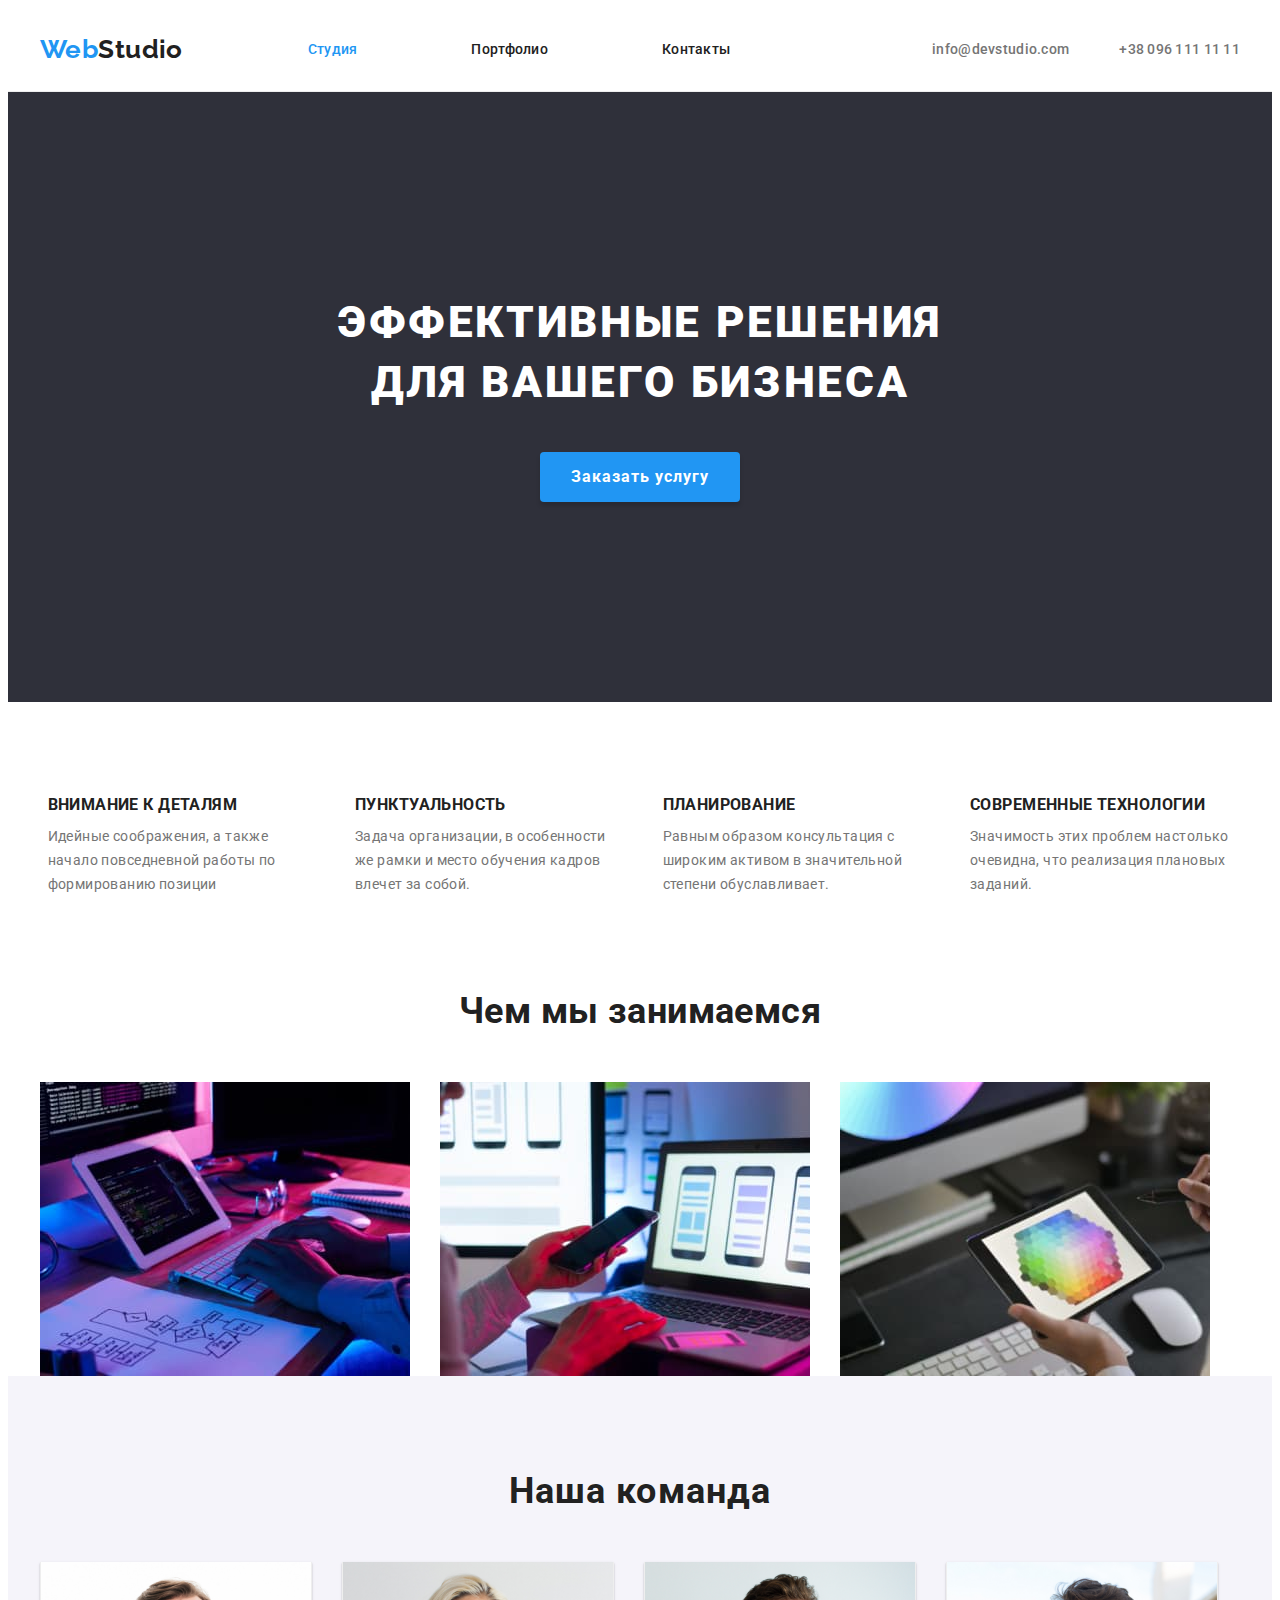
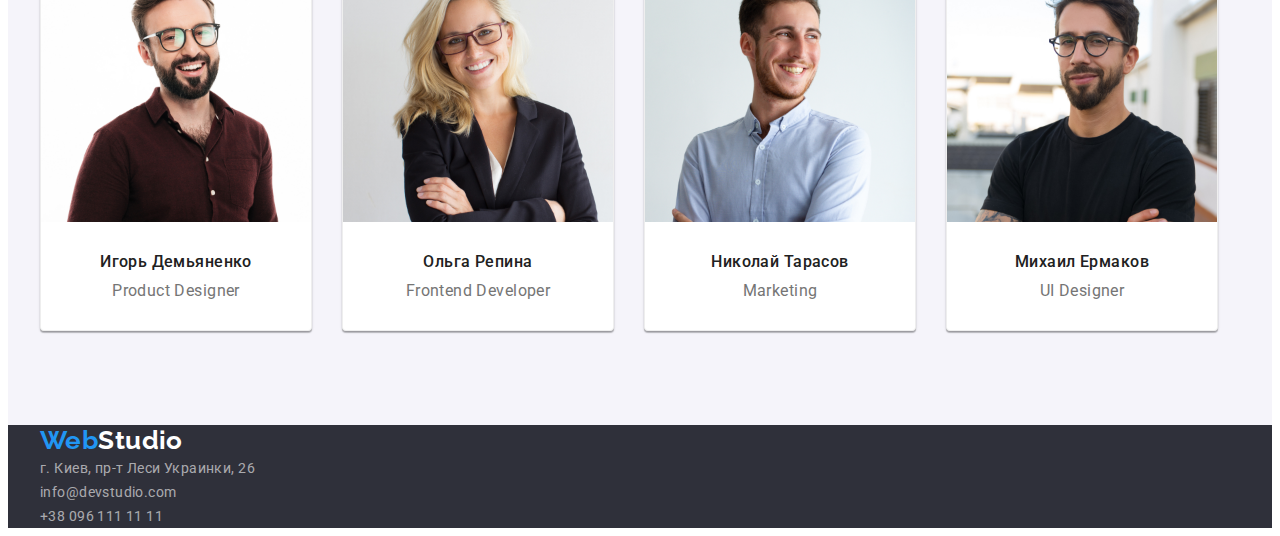
==== index.html @ d8e17e21 "css hw3" ====
<!DOCTYPE html>
<html lang="ru">
  <head>
    <meta charset="UTF-8" />
    <meta http-equiv="X-UA-Compatible" content="IE=edge" />
    <meta name="viewport" content="width=device-width, initial-scale=1.0" />
    <title>Web Studio</title>
    <link rel="preconnect" href="https://fonts.googleapis.com" />
    <link rel="preconnect" href="https://fonts.gstatic.com" crossorigin />

    <!-- Normalize -->
    <link 
    rel="stylesheet" 
    href="https://cdnjs.cloudflare.com/ajax/libs/modern-normalize/1.1.0/modern-normalize.min.css" integrity="sha512-wpPYUAdjBVSE4KJnH1VR1HeZfpl1ub8YT/NKx4PuQ5NmX2tKuGu6U/JRp5y+Y8XG2tV+wKQpNHVUX03MfMFn9Q==" crossorigin="anonymous" referrerpolicy="no-referrer" />
    <link
      href="https://fonts.googleapis.com/css2?family=Raleway:wght@700&family=Roboto:wght@400;500;700;900&display=swap"
      rel="stylesheet"
    />
    <link rel="stylesheet" href="./scc/styles.css" />
  </head>
  <body>
    <!--Header section-->
    <header class="header">
      <div class="container hdr-container">
       <a class="logo-link" href=./index.html">Web<span class="logo-accent">Studio</span></a>
       <nav class="header-nav">
        <ul class="header-link link list hdr-main-lnk">
          <li class="header-item">
            <a class="header-link hdr-lnk header-link-current link" href="./index.html">Студия</a>
          </li>
          <li class="header-item">
            <a class="header-link hdr-lnk link" href="portfolio.html">Портфолио</a>
          </li>
          <li class="header-item">
            <a class="header-link hdr-lnk link" href="#">Контакты</a>
          </li>
        </ul>
       </nav>
      <ul class="nav-contacts list">
        <li>
          <a class="link-phone mail link" href="mailto:info@devstudio.com">info@devstudio.com</a>
        </li>
        <li>
            <a class="link-phone  phone link" href="tel:+380961111111">+38 096 111 11 11</a>
        </li>
      </ul>
     </div>
    </header>
    <!--Main section-->
    <main>
      <section class="Hero">
        <div class="container cntnr-hero">
          <h1>Эффективные решения для вашего бизнеса</h1>
          <button class="main-btn" type="button">Заказать услугу</button>
        </div>
      </section>
      <!--Section about us info-->
      <section class="info-cards">
        <div class="container cntnr-info">
          <h2 class="visually-hidden">Наши преимущества</h2>
          <ul class="list about-list">
            <li class="info-card">
              <h3 class="work-info">Внимание к деталям</h3>
              <p class="work-info-txt">
                Идейные соображения, а также начало повседневной работы по формированию позиции</p>
            </li>
            <li class="info-card">
              <h3 class="work-info">Пунктуальность</h3>
              <p class="work-info-txt">
                Задача организации, в особенности же рамки и место обучения кадров влечет за собой.</p>
            </li>
            <li class="info-card">
              <h3 class="work-info">Планирование</h3>
              <p class="work-info-txt">
                Равным образом консультация с широким активом в значительной степени обуславливает.</p>
            </li>
            <li class="info-card">
              <h3 class="work-info">Современные технологии</h3>
              <p class="work-info-txt">
                Значимость этих проблем настолько очевидна, что реализация плановых заданий.</p>
            </li>
          </ul>
        </div>
      </section>
      <!--Section our work foto-->
      <section>
        <div class="container cntnr-work-pic">
          <h2 class="work-pic">Чем мы занимаемся</h2>
          <ul class="list about-pic">
            <li>
              <img src="./images/img1.jpg" alt="Крупного плана изображение программиста работающего за
              его рабочим столом" width="370" height="294"
            </li>
            <li>
              <img src="./images/img2.jpg" alt="Веб-дизайнер разрабатывающий пользовательские
              интерфейсы приложений для смартфонов работает над созданием интерфейса приложения для
              телефонов" width="370" height="294"
            </li>
            <li>
              <img src="./images/img3.jpg" alt="Креативный художник веб-дизайнер работающий над
              выбором-цвета с графическим планшетом" width="370" height="294"
            </li>
          </ul>
        </div>
      </section>
      <!--Section our team foto-->
      <section class="our-team">
        <div class="container cntnr-team">
          <h2 class="tm-card">Наша команда</h2>
          <ul class="list tm-pic">
            <li class="tm-crd">
              <img
                src="./images/1_igor.jpg"
                alt="Портрет статного дизайнера Игоря в очках и красной рубашке"
                width="270"
                height="260"/>
              <h3 class="tm-crd-name">Игорь Демьяненко</h3>
              <p class="tm-crd-wrk" lang="en">Product Designer</p>
            </li>
            <li class="tm-crd">
              <img
                src="./images/2_olga.jpg"
                alt="Портрет молодой и радосной Ольги в очках и стильном пиджаке "
                width="270"
                height="260"/>
              <h3 class="tm-crd-name">Ольга Репина</h3>
              <p class="tm-crd-wrk" lang="en">Frontend Developer</p>
            </li>
            <li class="tm-crd">
              <img
                src="./images/3_nikolaj.jpg"
                alt="Портрет счастливого маркетолога Николая и белой рубашке"
                width="270"
                height="260"/>
              <h3 class="tm-crd-name">Николай Тарасов</h3>
              <p class="tm-crd-wrk" lang="en">Marketing</p>
            </li>
            <li class="tm-crd">
              <img
                src="./images/4_mihail.jpg"
                alt="Портрет довольного Мизаила в очках и черной футболке"
                width="270"
                height="260"/>
              <h3 class="tm-crd-name">Михаил Ермаков</h3>
              <p class="tm-crd-wrk" lang="en">UI Designer</p>
            </li>
          </ul>
        </div>
      </section>
    </main>
    <!--Footer section-->
    <footer class="footer">
      <div class="container">
        <a class="logo-link ftr-logo" href=./index.html">Web<span class="logo-accent-ft">Studio</span></a>
        <address>
          <ul class="list">
            <li>
              <a
                class="ft-contct link map"
                target="_blank"
                rel="noopener noreferrer"
                href="https://www.google.com/maps/dir/50.5224419,30.498344">г. Киев, пр-т Леси Украинки, 26
              </a>
            </li>
            <li>
            <a class="ft-contct link" href="mailto:info@devstudio.com">info@devstudio.com</a>
            </li>
             <li>
              <a class="ft-contct link" href="tel:+380961111111">+38 096 111 11 11</a>
            </li>
          </ul>
        </address>
      </div>
    </footer>
  </body>
</html>
---- scc/styles.css ----
:root {
  /* fonts */
  --main-font: 'Roboto', sans-serif;
  --scndry-font: 'Raleway', sans-serif;

  /* text colors */
  --maint-txt-cl: #212121;
  --scnd-txt-cl: #757575;
  --accent-txt-cl: #2196f3;
  --wht-txt-a60-cl: rgba(255, 255, 255, 0.6);

  /* bg-colors */
  --dark-bg-cl: #2f303a;
  --mid-bg-cl: #f5f4fa;
  --wht-bg-cl: #ffffff;
  --wht-mid-bg-cl: #e5e5e5;
  --focus-btn-cl: #188ce8;
  --black-cl: #000000;
  --absolute0bg-cl: #ececec;
  --ee-bg-cl: #eeeeee;

  /* others */
}

body {
  font-family: var(--main-font);
  color: var(--maint-txt-cl);
  background-color: var(--wht-bg-cl);
  font-size: 14px;
  letter-spacing: 0.03em;
}

/* reset styles */


.visually-hidden {
  position: absolute;
  width: 1px;
  height: 1px;
  margin: -1px;
  border: 0;
  padding: 0;

  white-space: nowrap;
  clip-path: inset(100%);
  clip: rect(0 0 0 0);
  overflow: hidden;
}

.list {
  list-style: none;
  padding: 0;
  margin: 0;
}

h1,
h2,
h3,
h4,
h5,
h6,
p {
  margin: 0;
}

.link {
  text-decoration: none;
  color: var(--maint-txt-cl);
}

img {
  display: block
}

/* base styles */

.container {
  width: 1200px;
  padding-left: 15px;
  padding-right: 15px;
  margin-left: auto;
  margin-right: auto;

}

/**
  |============================
  | Header section
  |============================
*/
.header {
  border-bottom: 1px solid var(--ee-bg-cl);
}
.hdr-container {
  display: flex;
  align-items: center;
}


.logo-link {
  font-family: var(--scndry-font);
  font-weight: 700;
  font-size: 26px;
  line-height: calc(31 / 26);
  text-decoration: none;
  color: var(--accent-txt-cl);
  margin-right: 93px;
}
.logo-accent {
  color: var(--maint-txt-cl);
}
.logo-accent-ft {
  color: var(--wht-bg-cl);
}

.hdr-lnk {
  padding: 32px 32px;
}

.header-link {
  font-weight: 500; 
  line-height: calc(16 / 12);
  letter-spacing: 0.02em;
  display: flex;
}
.header-link:hover,
.header-link:focus,
.link-phone:hover,
.link-phone:focus {
  color: var(--accent-txt-cl);
}
.header-link-current {
  color: var(--accent-txt-cl);
}

.hdr-main-lnk {
  gap: 50px;
}


.header-nav {
  margin-right: auto;
}
.nav-contacts {
  display: flex;
}
.mail {
  margin-right: 50px;
}
.link-phone {
  font-weight: 500;
  line-height: calc(16 / 14);
  letter-spacing: 0.02em;
  color: var(--scnd-txt-cl);
}


/**
  |============================
  | Hero section
  |============================
*/
.Hero {
  text-align: center;
}
.cntnr-hero {
  padding: 200px 0;
}

h1 {
  font-weight: 900;
  font-size: 44px;
  line-height: calc(60 / 44);
  color: var(--wht-bg-cl);
  letter-spacing: 0.06em;
  text-transform: uppercase;
  text-align: center;
  margin-bottom: 40px;
  margin-left: auto;
  margin-right: auto;
  width: 696px;
}

.main-btn {
  font-family: inherit;
  font-weight: 700;
  font-size: 16px;
  line-height: calc(30 / 16);
  letter-spacing: 0.06em;
  background-color: var(--accent-txt-cl);
  color: var(--wht-bg-cl);
  cursor: pointer;
  border: 0;
  padding: 9px 31px;
  min-width: 200px;
  min-height: 50px;
  border-radius: 4px;
  box-shadow: 0px 4px 4px rgba(0, 0, 0, 0.15);
}
.main-btn:hover,
.main-btn:focus {
  background-color: var(--focus-btn-cl);
}
.Hero {
  background-color: var(--dark-bg-cl);
}
/**
  |============================
  | White section
  |============================
*/
.work-info {
  font-weight: 700;
  line-height: calc(16 / 14);
  text-transform: uppercase;
  margin-bottom: 10px;
}
.work-info-txt {
  line-height: calc(24 / 14);
  color: var(--scnd-txt-cl);
  font-size: 14px;
}
.about-list {
  display: flex;
}
.cntnr-info {
  padding: 94px 0;
}
.info-card {
  flex-basis: 270px;
  margin-right: 30px;
  margin-left: auto;
}
.info-card:last-child {
  margin-right: 0;
}

/* Work pictures section */
.work-pic {
  font-weight: 700;
  font-size: 36px;
  line-height: calc(42 / 36);
  text-align: center;
  margin-bottom: 50px;
}
.about-pic {
  display: flex;
  gap: 30px;
}
.cntnr-work-pic {
  padding-top: 94px 0;
}

/**
  |============================
  | Team section
  |============================
*/
.our-team {
  background-color: var(--mid-bg-cl);
}

.cntnr-team{
  padding: 94px 0;
}

.tm-card {
  text-align: center;
  margin-bottom: 50px;
  font-weight: 700;
  font-size: 36px;
  line-height: 42px;
  letter-spacing: 0.03em;
}

.tm-cards {
  font-weight: 700;
  font-size: 36px;
  line-height: calc(42 / 36);
  text-align: center;
}
.tm-crd-name {
  font-weight: 500;
  font-size: 16px;
  line-height: calc(19 / 16);
  margin-top: 30px;
  margin-bottom: 10px;
}
.tm-crd-wrk {
  font-size: 16px;
  line-height: calc(19 / 16);
  color: var(--scnd-txt-cl);
}
.tm-pic {
  display: flex;
}
.tm-crd {
  text-align: center;
  align-items: center ;
  margin-right: 30px;
  width: 270px;
  height: 368px;
  border: 1px solid var(--ee-bg-cl);
  border-top: 0 ;
  border-radius: 0px 0px 4px 4px;
  box-shadow: 0px 1px 3px rgba(0, 0, 0, 0.12), 0px 1px 1px rgba(0, 0, 0, 0.14), 0px 2px 1px rgba(0, 0, 0, 0.2);
}
.tm-crd:last-child {
  margin-right: 0;
}

/**
  |============================
  | Footer section
  |============================
*/
.footer {
  background-color: var(--dark-bg-cl);
}
address {
  font-style: oblique 0deg;
}

.map {
  line-height: calc(24 / 14);
  color: var(--wht-bg-cl);
}
.ft-contct {
  font-family: var(--main-font);
  line-height: calc(24 / 14);
  color: var(--wht-txt-a60-cl);
}

.ft-contct:hover,
.ft-contct:focus {
  color: var(--accent-txt-cl);
}

.tm-crd {
  background-color: var(--wht-bg-cl);
}

/**
  |============================
  | Second Page buttons
  |============================
*/
.secnd-page {
  padding: 94px 94px;
}
.cntnr-btns {
  display: flex;
  justify-content: center;
  margin-top: 94px;
}

.gps-btn {
  font-family: inherit;
  font-weight: 500;
  font-size: 16px;
  line-height: calc(26 / 16);
  background-color: var(--mid-bg-cl);
  color: var(--maint-txt-cl);
  letter-spacing: 0.03em;
  cursor: pointer;
  border: 0;
  border-radius: 4px;
  height: 38px;
  padding: 5px 21px;
}
.gps-btn:hover,
.gps-btn:focus {
  background-color: var(--accent-txt-cl);
  color: var(--wht-bg-cl);
  box-shadow: 0px 3px 1px rgba(0, 0, 0, 0.1), 0px 1px 2px rgba(0, 0, 0, 0.08), 0px 2px 2px rgba(0, 0, 0, 0.12);
}

/* Portfolio section */

.gps-btns {
  display: flex;
  align-items: center;
}
.gps-btn-list {
  margin-right: 8px;
}
.gps-btn-list:last-child {
  margin-right: 0;
}


}
.prtf-card {
  width: 370px;
  height: 404px;
  border: 1px solid var(--ee-bg-cl);

}
.prtf-cards-name {
  font-weight: 700;
  font-size: 18px;
  line-height: calc(36 / 18);
  letter-spacing: 0.06em;
}
.prtf-card-projct {
  font-size: 16px;
  line-height: calc(30 / 16);
  color: var(--scnd-txt-cl);
}
.cntnr-work-pics {
  padding: 94px 0;

}
.cntnr-pic-info {
  padding: 20px 24px;
}
.prtf-cards {
  display: flex;
  flex-wrap: wrap;
}
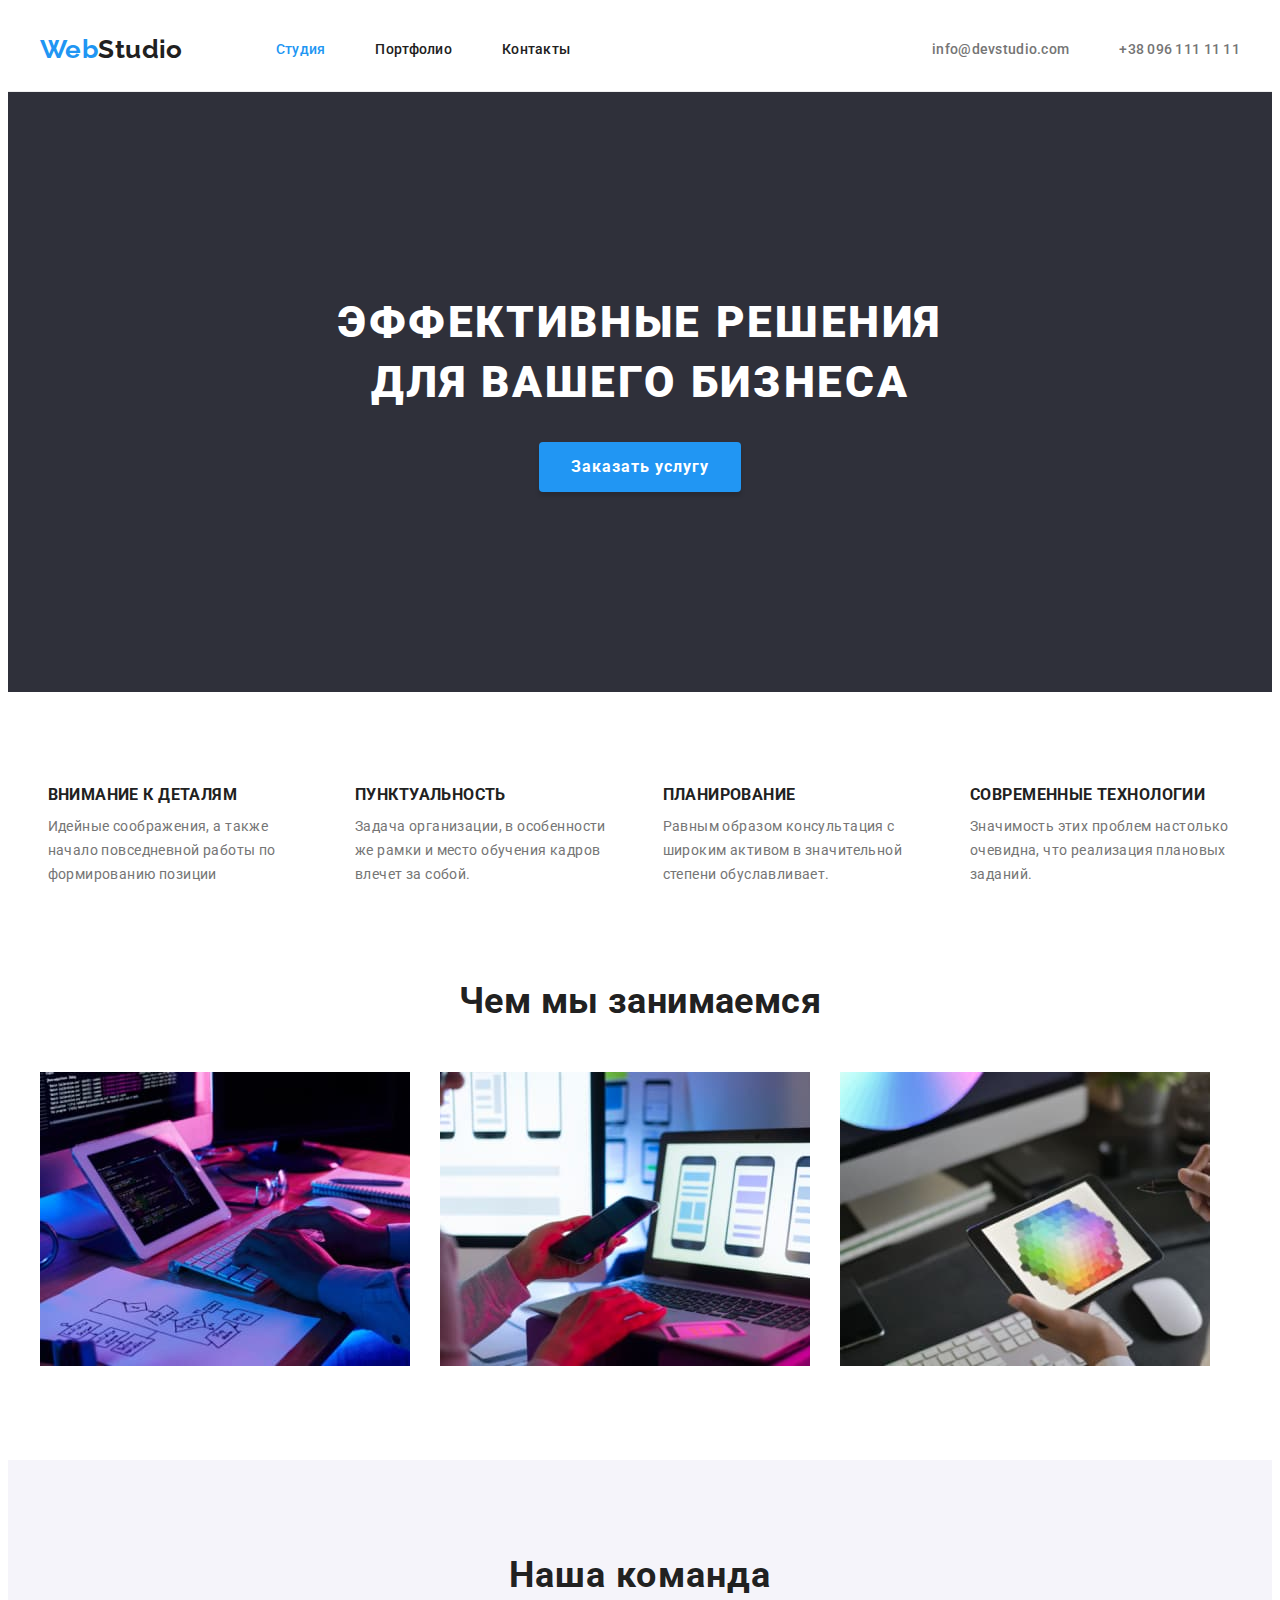
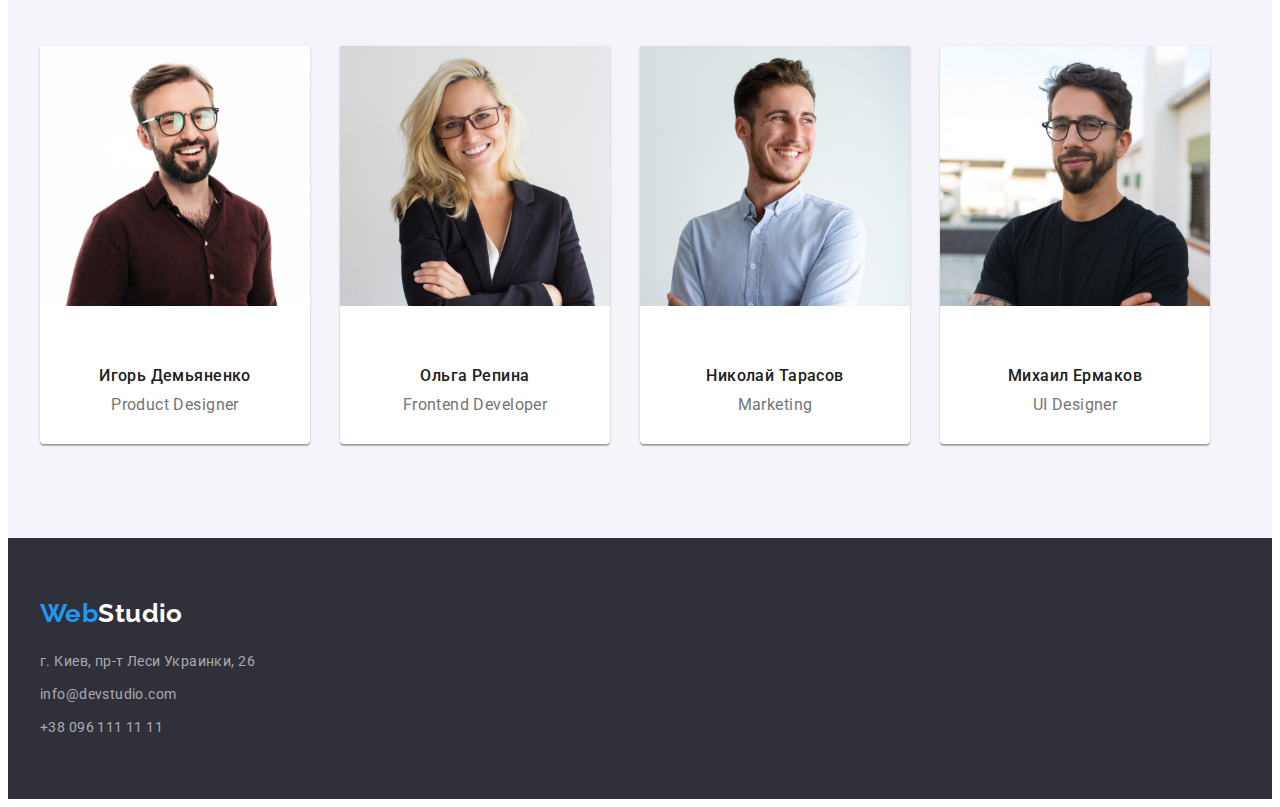
==== commit 2d476c51: "inite hw3" ====
--- a/index.html
+++ b/index.html
@@ -24,7 +24,7 @@
       <div class="container hdr-container">
        <a class="logo-link" href=./index.html">Web<span class="logo-accent">Studio</span></a>
        <nav class="header-nav">
-        <ul class="header-link link list hdr-main-lnk">
+        <ul class="header-list link list hdr-main-lnk">
           <li class="header-item">
             <a class="header-link hdr-lnk header-link-current link" href="./index.html">Студия</a>
           </li>
@@ -37,10 +37,10 @@
         </ul>
        </nav>
       <ul class="nav-contacts list">
-        <li>
+        <li class="nav-item">
           <a class="link-phone mail link" href="mailto:info@devstudio.com">info@devstudio.com</a>
         </li>
-        <li>
+        <li class="nav-item">
             <a class="link-phone  phone link" href="tel:+380961111111">+38 096 111 11 11</a>
         </li>
       </ul>
@@ -48,14 +48,14 @@
     </header>
     <!--Main section-->
     <main>
-      <section class="Hero">
+      <section class="hero">
         <div class="container cntnr-hero">
           <h1>Эффективные решения для вашего бизнеса</h1>
           <button class="main-btn" type="button">Заказать услугу</button>
         </div>
       </section>
       <!--Section about us info-->
-      <section class="info-cards">
+      <section class="info-cards section">
         <div class="container cntnr-info">
           <h2 class="visually-hidden">Наши преимущества</h2>
           <ul class="list about-list">
@@ -83,7 +83,7 @@
         </div>
       </section>
       <!--Section our work foto-->
-      <section>
+      <section class="sec-work-foto section">
         <div class="container cntnr-work-pic">
           <h2 class="work-pic">Чем мы занимаемся</h2>
           <ul class="list about-pic">
@@ -104,7 +104,7 @@
         </div>
       </section>
       <!--Section our team foto-->
-      <section class="our-team">
+      <section class="our-team section">
         <div class="container cntnr-team">
           <h2 class="tm-card">Наша команда</h2>
           <ul class="list tm-pic">
@@ -114,8 +114,10 @@
                 alt="Портрет статного дизайнера Игоря в очках и красной рубашке"
                 width="270"
                 height="260"/>
-              <h3 class="tm-crd-name">Игорь Демьяненко</h3>
-              <p class="tm-crd-wrk" lang="en">Product Designer</p>
+              <div class="tm-box">
+                <h3 class="tm-crd-name">Игорь Демьяненко</h3>
+                <p class="tm-crd-wrk" lang="en">Product Designer</p>
+              </div>
             </li>
             <li class="tm-crd">
               <img
@@ -123,8 +125,10 @@
                 alt="Портрет молодой и радосной Ольги в очках и стильном пиджаке "
                 width="270"
                 height="260"/>
-              <h3 class="tm-crd-name">Ольга Репина</h3>
-              <p class="tm-crd-wrk" lang="en">Frontend Developer</p>
+              <div class="tm-box">
+                <h3 class="tm-crd-name">Ольга Репина</h3>
+                <p class="tm-crd-wrk" lang="en">Frontend Developer</p>
+              </div>
             </li>
             <li class="tm-crd">
               <img
@@ -132,8 +136,10 @@
                 alt="Портрет счастливого маркетолога Николая и белой рубашке"
                 width="270"
                 height="260"/>
-              <h3 class="tm-crd-name">Николай Тарасов</h3>
-              <p class="tm-crd-wrk" lang="en">Marketing</p>
+              <div class="tm-box">
+                <h3 class="tm-crd-name">Николай Тарасов</h3>
+                <p class="tm-crd-wrk" lang="en">Marketing</p>
+              </div>
             </li>
             <li class="tm-crd">
               <img
@@ -141,8 +147,10 @@
                 alt="Портрет довольного Мизаила в очках и черной футболке"
                 width="270"
                 height="260"/>
-              <h3 class="tm-crd-name">Михаил Ермаков</h3>
-              <p class="tm-crd-wrk" lang="en">UI Designer</p>
+              <div class="tm-box">
+                <h3 class="tm-crd-name">Михаил Ермаков</h3>
+                <p class="tm-crd-wrk" lang="en">UI Designer</p>
+              </div>
             </li>
           </ul>
         </div>
@@ -152,9 +160,9 @@
     <footer class="footer">
       <div class="container">
         <a class="logo-link ftr-logo" href=./index.html">Web<span class="logo-accent-ft">Studio</span></a>
-        <address>
-          <ul class="list">
-            <li>
+        <address class="address">
+          <ul class="list address-list">
+            <li class="address-item">
               <a
                 class="ft-contct link map"
                 target="_blank"
@@ -162,10 +170,10 @@
                 href="https://www.google.com/maps/dir/50.5224419,30.498344">г. Киев, пр-т Леси Украинки, 26
               </a>
             </li>
-            <li>
+            <li class="address-item">
             <a class="ft-contct link" href="mailto:info@devstudio.com">info@devstudio.com</a>
             </li>
-             <li>
+             <li class="address-item">
               <a class="ft-contct link" href="tel:+380961111111">+38 096 111 11 11</a>
             </li>
           </ul>
--- a/scc/styles.css
+++ b/scc/styles.css
@@ -69,7 +69,9 @@
 }
 
 img {
-  display: block
+  display: block;
+  max-width: 100%;
+  height: auto;
 }
 
 /* base styles */
@@ -80,8 +82,8 @@
   padding-right: 15px;
   margin-left: auto;
   margin-right: auto;
-
-}
+}
+
 
 /**
   |============================
@@ -113,8 +115,8 @@
   color: var(--wht-bg-cl);
 }
 
-.hdr-lnk {
-  padding: 32px 32px;
+.header-list {
+  display: flex;
 }
 
 .header-link {
@@ -122,6 +124,7 @@
   line-height: calc(16 / 12);
   letter-spacing: 0.02em;
   display: flex;
+  padding: 32px 0;
 }
 .header-link:hover,
 .header-link:focus,
@@ -144,8 +147,11 @@
 .nav-contacts {
   display: flex;
 }
-.mail {
+.nav-item {
   margin-right: 50px;
+}
+.nav-item:last-child {
+  margin-right: 0;
 }
 .link-phone {
   font-weight: 500;
@@ -160,12 +166,10 @@
   | Hero section
   |============================
 */
-.Hero {
-  text-align: center;
-}
-.cntnr-hero {
-  padding: 200px 0;
-}
+.hero {
+  text-align: center;
+}
+
 
 h1 {
   font-weight: 900;
@@ -175,7 +179,7 @@
   letter-spacing: 0.06em;
   text-transform: uppercase;
   text-align: center;
-  margin-bottom: 40px;
+  margin-bottom: 30px;
   margin-left: auto;
   margin-right: auto;
   width: 696px;
@@ -191,9 +195,8 @@
   color: var(--wht-bg-cl);
   cursor: pointer;
   border: 0;
-  padding: 9px 31px;
+  padding: 10px 32px;
   min-width: 200px;
-  min-height: 50px;
   border-radius: 4px;
   box-shadow: 0px 4px 4px rgba(0, 0, 0, 0.15);
 }
@@ -201,8 +204,9 @@
 .main-btn:focus {
   background-color: var(--focus-btn-cl);
 }
-.Hero {
+.hero {
   background-color: var(--dark-bg-cl);
+  padding: 200px 0;
 }
 /**
   |============================
@@ -223,10 +227,9 @@
 .about-list {
   display: flex;
 }
-.cntnr-info {
-  padding: 94px 0;
-}
+
 .info-card {
+  font-size: 14px;
   flex-basis: 270px;
   margin-right: 30px;
   margin-left: auto;
@@ -235,6 +238,10 @@
   margin-right: 0;
 }
 
+.section {
+  padding: 94px 0;
+}
+
 /* Work pictures section */
 .work-pic {
   font-weight: 700;
@@ -251,6 +258,10 @@
   padding-top: 94px 0;
 }
 
+.sec-work-foto {
+  padding-top: 0;
+}
+
 /**
   |============================
   | Team section
@@ -260,9 +271,6 @@
   background-color: var(--mid-bg-cl);
 }
 
-.cntnr-team{
-  padding: 94px 0;
-}
 
 .tm-card {
   text-align: center;
@@ -294,14 +302,13 @@
 .tm-pic {
   display: flex;
 }
+.tm-box {
+  padding: 30px 0;
+}
 .tm-crd {
   text-align: center;
-  align-items: center ;
   margin-right: 30px;
   width: 270px;
-  height: 368px;
-  border: 1px solid var(--ee-bg-cl);
-  border-top: 0 ;
   border-radius: 0px 0px 4px 4px;
   box-shadow: 0px 1px 3px rgba(0, 0, 0, 0.12), 0px 1px 1px rgba(0, 0, 0, 0.14), 0px 2px 1px rgba(0, 0, 0, 0.2);
 }
@@ -316,9 +323,11 @@
 */
 .footer {
   background-color: var(--dark-bg-cl);
+  padding: 60px 0;
 }
 address {
   font-style: oblique 0deg;
+  margin-top: 20px;
 }
 
 .map {
@@ -331,6 +340,13 @@
   color: var(--wht-txt-a60-cl);
 }
 
+.address-item {
+  margin-bottom: 9px;
+}
+.address-item:last-child {
+  margin-bottom: 0;
+}
+
 .ft-contct:hover,
 .ft-contct:focus {
   color: var(--accent-txt-cl);
@@ -348,11 +364,7 @@
 .secnd-page {
   padding: 94px 94px;
 }
-.cntnr-btns {
-  display: flex;
-  justify-content: center;
-  margin-top: 94px;
-}
+
 
 .gps-btn {
   font-family: inherit;
@@ -365,8 +377,7 @@
   cursor: pointer;
   border: 0;
   border-radius: 4px;
-  height: 38px;
-  padding: 5px 21px;
+  padding: 6px 22px;
 }
 .gps-btn:hover,
 .gps-btn:focus {
@@ -379,7 +390,8 @@
 
 .gps-btns {
   display: flex;
-  align-items: center;
+  justify-content: center;
+  margin-bottom: 50px;
 }
 .gps-btn-list {
   margin-right: 8px;
@@ -388,15 +400,13 @@
   margin-right: 0;
 }
 
-
-}
 .prtf-card {
   width: 370px;
   height: 404px;
   border: 1px solid var(--ee-bg-cl);
 
 }
-.prtf-cards-name {
+.prtf-card-name {
   font-weight: 700;
   font-size: 18px;
   line-height: calc(36 / 18);
@@ -417,6 +427,7 @@
 .prtf-cards {
   display: flex;
   flex-wrap: wrap;
-}
-
-
+  gap: 30px;
+}
+
+
